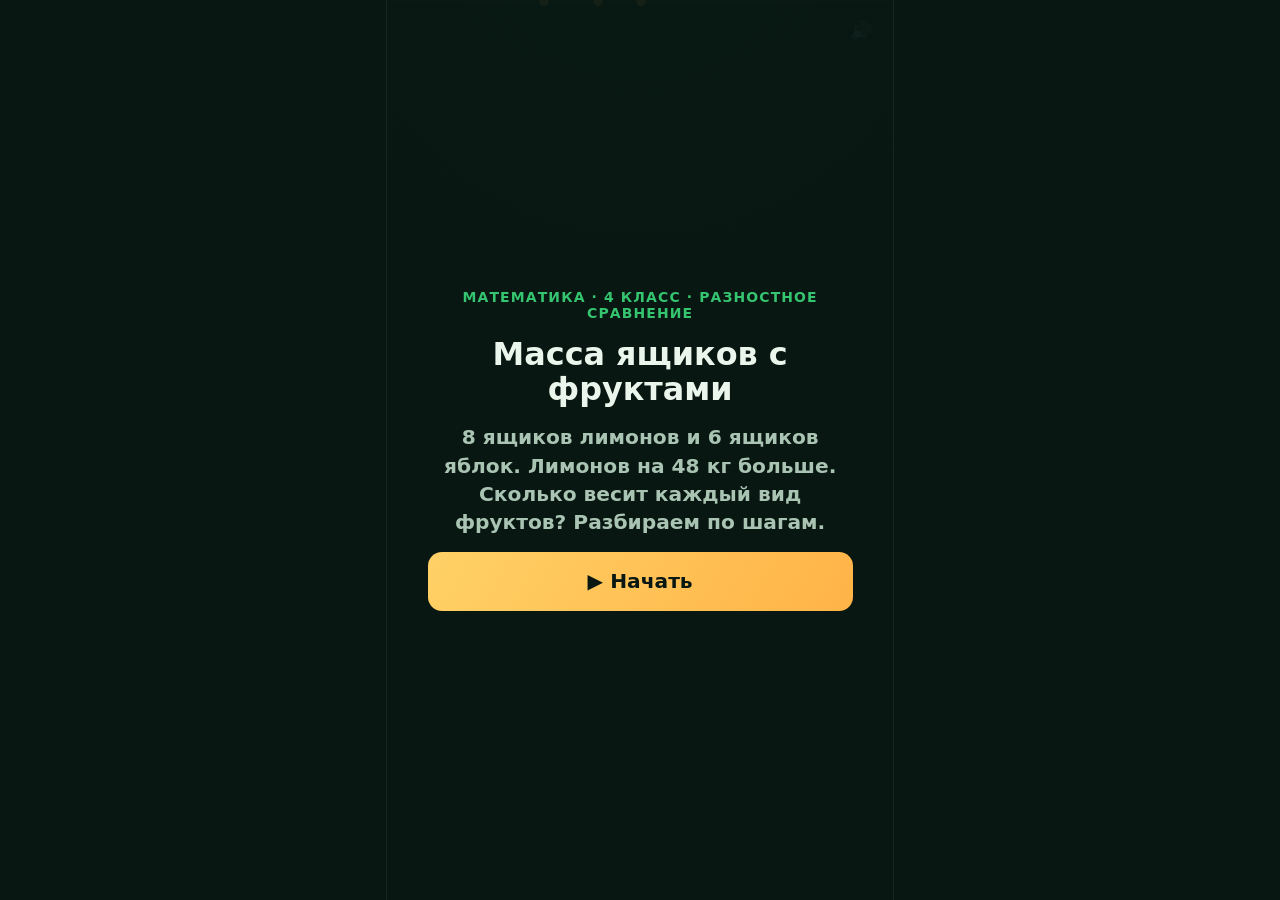
==== lessons/frukty-48.html @ de82e588 "Урок 9: «Ящики с фруктами» — разностное сравнение (4 класс): 8−6=2 ящика, 48:2=24 кг, лимоны 192 кг " ====
<!DOCTYPE html>
<html lang="ru">
<head>
<meta charset="utf-8">
<meta name="viewport" content="width=device-width,initial-scale=1,viewport-fit=cover">
<meta name="theme-color" content="#081712">
<title>Масса ящиков с фруктами</title>
<style>
:root{
  --bg:#081712; --bg2:#0C211A; --line:#ffffff1f; --ink:#EAF5EC; --dim:#A9C4B2;
  --moss:#35C46F; --mint:#06D6A0; --amber:#FFB347; --amber-hi:#FFD166;
  --sky:#38BDF8; --coral:#EF476F;
  --sat:env(safe-area-inset-top,0px); --sab:env(safe-area-inset-bottom,0px);
  --u:5.2cqw;            /* базовая единица типографики: % ширины сцены,
                            поэтому композиция одинакова при 360 и 1080 px */
  --font:system-ui,"Segoe UI",Roboto,Arial,sans-serif;
}
*{margin:0;padding:0;box-sizing:border-box;-webkit-tap-highlight-color:transparent}
html,body{height:100%;overflow:hidden;background:var(--bg)}
body{display:grid;place-items:center;font-family:var(--font);color:var(--ink)}

/* ---------- сцена 9:16 ---------- */
#stage{
  position:relative;width:min(100vw,calc(100dvh * 9 / 16));height:min(100dvh,calc(100vw * 16 / 9));
  background:radial-gradient(120% 70% at 50% -10%,#123128 0%,transparent 62%),var(--bg);
  overflow:hidden;user-select:none;display:flex;flex-direction:column;
  container-type:size;container-name:stage;
  padding:calc(var(--sat) + 3%) 4.6% calc(var(--sab) + 2.4%);gap:2%;
  box-shadow:0 0 0 1px #ffffff10;
}
#progress{position:absolute;top:0;left:0;right:0;height:4px;background:#ffffff14}
#bar{display:block;height:100%;width:0;background:linear-gradient(90deg,var(--amber),var(--moss),var(--sky))}
#bar .cue{position:absolute;top:-3px;width:9px;height:9px;border-radius:50%;background:var(--amber-hi);transform:translateX(-50%)}

.slot{position:relative;width:100%}
#slotTop{height:11%}
#slotCond{height:15%;margin-top:.5%}   /* чуть ниже заглавия — воздух между строками тайтла и плашкой */
#slotMid{flex:1 1 auto;min-height:0}
#slotBottom{height:6%}
/* шапка/условие/подвал — фиксированные: длинная плашка не должна сжимать соседние слоты */
#slotTop,#slotCond,#slotBottom{flex:none}
.layer{position:absolute;inset:0;display:flex;flex-direction:column;align-items:center;
  justify-content:center;opacity:0;visibility:hidden;will-change:opacity}
.layer.fill{align-items:stretch}
/* содержимое слоя всегда занимает кадр целиком: иначе flex-дети сжимаются в узкую колонку
   и подписи/числа ломаются на строки */
.layer > .body{width:100%;display:flex;flex-direction:column;justify-content:center;
  align-items:center;gap:.4em}
/* height:100% только у «растянутых» примитивов: у текста/числа бокс должен быть по контенту,
   иначе он перекрывает соседние слои и проверки на наезд врут */
.layer.fill > .body{height:100%;align-items:stretch}
/* zone: кадр делится на две половины — сверху формула, снизу схема (растут синхронно) */
.layer[data-zone="upper"]{bottom:43%}
.layer[data-zone="lower"]{top:57%}

/* ---------- примитивы ---------- */
.t-title{font-weight:900;font-size:6.8cqw;line-height:1.16;text-align:center;
  background:linear-gradient(100deg,var(--amber-hi) 10%,var(--amber) 45%,var(--mint) 90%);
  -webkit-background-clip:text;background-clip:text;color:transparent}
.t-text{font-weight:600;font-size:var(--u);line-height:1.35;text-align:center;color:var(--dim)}
.t-text b{color:var(--amber-hi)} .t-text i{color:var(--mint);font-style:normal;font-weight:800}
.card{background:#0c211acc;border:1px solid var(--line);border-radius:14px;padding:.6em .8em;width:100%}
/* плашка условия — блок, не флекс: иначе каждая помеченная фраза (<b>/<i>)
   становится отдельной строкой-флекс-итемом, плашка раздувается и наезжает на заглавие */
.body.card{display:block;text-align:center}

.f-formula{display:flex;flex-direction:column;justify-content:center;align-items:center;gap:.22em;width:100%}
.f-formula .fs{font-weight:800;font-size:7.4cqw;line-height:1.12;max-width:100%;
  text-align:center;text-wrap:balance;opacity:0}
.f-formula .fs b{color:var(--mint)} .f-formula .fs em{color:var(--amber-hi);font-style:normal}
.f-formula .fs s{color:var(--coral);opacity:.75}
.f-formula .fs.hl{background:#FFB34722;border-radius:8px;padding:.1em .3em}
.f-sub{margin-top:.5em;font-size:5.4cqw;font-weight:700;line-height:1.25;color:var(--dim);
  text-align:center;max-width:100%;opacity:0}
.f-sub b{color:var(--amber-hi)}

/* шаг-вспышка: акцентная плашка под заглавием. In/hold/out считаются из render(t)
   (появление с лёгким ростом, чтение, исчезновение с лёгким уменьшением) */
.f-flash{max-width:100%;padding:.5em 1.1em;border-radius:999px;
  background:linear-gradient(120deg,#ffb3472e,#06d6a020);border:1px solid #ffd1664d;
  font-weight:800;font-size:4.7cqw;line-height:1.25;color:var(--amber-hi);
  text-align:center;will-change:transform,opacity}
.f-flash i{color:var(--mint);font-style:normal}

.n-axis{width:100%;height:100%;display:block}
.n-leg{font-size:clamp(11px,1.7vh,14px);fill:#BFD8C6;font-weight:700;font-family:var(--font)}

.g-table{display:grid;width:100%;gap:2px;border-radius:12px;overflow:hidden;background:#0c211acc}
.g-table .cell{padding:.6em .4em;font-size:4.3cqw;font-weight:700;text-align:center;
  background:#0c211a;opacity:0;transition:none}
.g-table .head .cell{color:var(--dim);font-size:3.7cqw;font-weight:800;letter-spacing:.02em}
.g-table .cell.q{color:var(--amber-hi)}
.g-table .cell.on{background:#06d6a01f;color:var(--mint)}
.g-table .cell.same{color:var(--sky)}

.b-bars{width:100%;display:flex;flex-direction:column;gap:.5em}
.b-row{display:flex;align-items:center;gap:.5em}
.b-row .lab{flex:0 0 30%;font-size:4.4cqw;font-weight:800;color:var(--dim);text-align:right}
.b-track{flex:1;height:11cqw;background:#ffffff0d;border-radius:8px;overflow:hidden}
.b-fill{height:100%;width:0;border-radius:8px;background:linear-gradient(90deg,var(--moss),var(--mint))}
.b-row .val{flex:0 0 26%;font-size:4.9cqw;font-weight:800;color:var(--ink)}

.c-count{font-weight:900;font-size:18cqw;color:var(--mint);text-align:center}

.tanks{display:flex;gap:5cqw;width:100%;align-items:flex-end;justify-content:center}
.tank{flex:1 1 0;display:flex;flex-direction:column;align-items:center;gap:.5em;max-width:72%;min-width:0}
.tank .cap{font-size:4cqw;font-weight:800;color:var(--dim);text-align:center;line-height:1.15;white-space:nowrap}
.tank .jar{position:relative;width:100%;height:var(--jar,52cqw);border:1.1cqw solid #ffffff2b;border-radius:2.6cqw;
  background:#ffffff08;overflow:hidden;display:flex;align-items:flex-end}
.tank .water{width:100%;height:0;background:linear-gradient(180deg,#38BDF8,#118AB2);opacity:.9}
.tank .lvl{position:absolute;inset:0;display:grid;place-items:center;font-size:5.4cqw;white-space:nowrap;
  font-weight:900;color:var(--ink);text-shadow:0 .2cqw .7cqw #000a}
.tank .sub{font-size:3.7cqw;font-weight:700;color:var(--mint);text-align:center;white-space:nowrap}
.tank.hot .jar{border-color:#06d6a066} .tank.hot .sub{color:var(--amber-hi)}

/* ---------- титры / квиз / оверлеи ---------- */
/* Титры — отдельная строка флекс-колонки, а не absolute: иначе при крупных кеглях
   они наезжают на сцену. Высота зарезервирована всегда (opacity, не display),
   поэтому кадр не «прыгает», когда титр пропадает. */
#caption{flex:0 0 auto;min-height:9cqw;display:flex;align-items:center;justify-content:center;
  z-index:7;background:rgba(6,17,13,.86);border:1px solid var(--line);border-radius:12px;
  padding:.6em .9em;font-size:4.6cqw;font-weight:600;line-height:1.3;
  text-align:center;opacity:0;transition:opacity .25s}
#caption.show{opacity:1}
#caption .k{color:var(--amber-hi);font-weight:800}

#quiz{position:absolute;left:4.2%;right:4.2%;bottom:calc(var(--sab) + 2.4%);z-index:9;display:none;
  flex-direction:column;gap:.5em;background:rgba(8,23,18,.97);border:1px solid var(--line);
  border-radius:16px;padding:.8em;box-shadow:0 20px 60px #000a}
#quiz.show{display:flex}
#qtext{font-size:6cqw;font-weight:800;line-height:1.28}
#answers{display:flex;flex-direction:column;gap:.45em}
#answers button{min-height:max(56px,15cqw);border-radius:12px;border:1px solid #ffffff2b;background:#123128;
  color:var(--ink);font:800 var(--u)/1.2 var(--font);padding:.5em .7em;text-align:left;cursor:pointer}
#answers button.ok{background:#06d6a033;border-color:var(--mint);color:var(--mint)}
#answers button.bad{background:#ef476f2b;border-color:var(--coral);color:var(--coral)}
#feedback{font-size:3.9cqw;font-weight:700;color:var(--dim);min-height:1.2em}

/* ---------- озвучка ---------- */
/* одна дорожка, разложенная по шкале урока: seek по clock, пауза на вопросе/паузе,
   откат после ошибки переигрывает объяснение с места rewind */
#voice{display:none}
#soundBtn{position:absolute;top:calc(var(--sat) + 1.1%);right:2%;z-index:12;display:none;
  width:max(44px,10.5cqw);height:max(44px,10.5cqw);border-radius:50%;
  border:1px solid var(--line);background:#0c211acc;color:var(--ink);
  font-size:4.6cqw;line-height:1;align-items:center;justify-content:center;cursor:pointer}
#soundBtn.show{display:flex}

.overlay{position:absolute;inset:0;z-index:20;display:flex;flex-direction:column;justify-content:center;
  gap:1em;padding:8%;background:linear-gradient(180deg,#081712f2,#081712f8);text-align:center}
.overlay.hidden{display:none}
.overlay h1{font-size:8.2cqw;font-weight:900;line-height:1.1}
.overlay p{font-size:var(--u);color:var(--dim);font-weight:600;line-height:1.4}
.overlay .bigbtn{min-height:max(56px,15cqw);border:0;border-radius:14px;background:linear-gradient(120deg,var(--amber-hi),var(--amber));
  color:#081712;font:900 var(--u)/1 var(--font);padding:.8em 1em;cursor:pointer}
.badge{font-size:3.6cqw;font-weight:800;letter-spacing:.08em;text-transform:uppercase;color:var(--moss)}
</style>
</head>
<body>
<div id="stage">
  <div id="progress"><i id="bar"></i></div>
  <audio id="voice" preload="auto" playsinline></audio>
  <button id="soundBtn" type="button" aria-label="Звук вкл/выкл">🔊</button>
  <div class="slot" id="slotTop"></div>
  <div class="slot" id="slotCond"></div>
  <div class="slot" id="slotMid"></div>
  <div class="slot" id="slotBottom"></div>

  <div id="caption" aria-live="polite"></div>

  <div id="quiz">
    <div id="qtext"></div>
    <div id="answers"></div>
    <div id="feedback"></div>
  </div>

  <div class="overlay" id="start">
    <div class="badge" id="startBadge"></div>
    <h1 id="startTitle"></h1>
    <p id="startText"></p>
    <button class="bigbtn" id="startBtn">▶ Начать</button>
  </div>

  <div class="overlay hidden" id="end">
    <div class="badge">разбор пройден</div>
    <h1 id="endTitle">Готово</h1>
    <div id="stars" style="font-size:8.5cqw;color:var(--amber-hi)"></div>
    <p id="stats"></p>
    <button class="bigbtn" id="againBtn">↺ Ещё раз</button>
    <button class="bigbtn" id="reviewBtn" style="background:#123128;color:var(--ink);border:1px solid #ffffff2b">Смотреть без вопросов</button>
  </div>
</div>

<script>
"use strict";
const SPEC = {
  "id": "09-frukty",
  "title": "Масса ящиков с фруктами",
  "badge": "математика · 4 класс · разностное сравнение",
  "intro": "<b>8 ящиков</b> лимонов и <b>6 ящиков</b> яблок. Лимонов на <b>48 кг больше</b>. Сколько весит каждый вид фруктов? Разбираем по шагам.",
  "outroTitle": "Ответ: 192 и 144 кг",
  "duration": 59.5,
  "narration": [
    {
      "id": "01-uslovie",
      "at": 0.4
    },
    {
      "id": "02-shag1",
      "at": 13.9
    },
    {
      "id": "03-shag2",
      "at": 25.8
    },
    {
      "id": "04-shag3",
      "at": 33.4
    },
    {
      "id": "05-proverka",
      "at": 45.5
    }
  ],
  "layers": [
    {
      "id": "head",
      "type": "title",
      "slot": "top",
      "t": [
        0,
        50.2
      ],
      "text": "Масса ящиков с фруктами"
    },
    {
      "id": "head2",
      "type": "title",
      "slot": "top",
      "t": [
        50.3,
        59.5
      ],
      "text": "Ответ: 192 и 144 кг"
    },
    {
      "id": "cond",
      "type": "card",
      "slot": "cond",
      "t": [
        0.4,
        13.2
      ],
      "html": "<b>8 ящиков</b> лимонов и <b>6 ящиков</b> яблок. Лимонов на <b>48 кг больше</b>. Какая масса у лимонов и у яблок?"
    },
    {
      "id": "ans-card",
      "type": "card",
      "slot": "cond",
      "t": [
        50.3,
        59.5
      ],
      "html": "<b>Ответ:</b> 192 кг лимонов и 144 кг яблок"
    },
    {
      "id": "bars-schema",
      "type": "bars",
      "slot": "mid",
      "zone": "upper",
      "t": [
        1.2,
        34.6
      ],
      "max": 8,
      "items": [
        {
          "label": "лимоны",
          "value": 8,
          "at": 1.6,
          "note": "8 ящ.",
          "color": "linear-gradient(90deg,#FACC15,#EAB308)"
        },
        {
          "label": "яблоки",
          "value": 6,
          "at": 2.4,
          "note": "6 ящ.",
          "color": "linear-gradient(90deg,#22C55E,#16A34A)"
        }
      ]
    },
    {
      "id": "q-goal",
      "type": "text",
      "slot": "mid",
      "zone": "lower",
      "t": [
        1.2,
        14.3
      ],
      "html": "масса лимонов — <b>?</b> · масса яблок — <b>?</b>"
    },
    {
      "id": "flash-shag1",
      "type": "flash",
      "slot": "cond",
      "t": [
        14.7,
        18.2
      ],
      "text": "Шаг 1. Разница в ящиках"
    },
    {
      "id": "flash-shag2",
      "type": "flash",
      "slot": "cond",
      "t": [
        25.5,
        29.0
      ],
      "text": "Шаг 2. Масса одного ящика"
    },
    {
      "id": "flash-shag3",
      "type": "flash",
      "slot": "cond",
      "t": [
        30.9,
        34.4
      ],
      "text": "Шаг 3. Масса всех фруктов"
    },
    {
      "id": "f-chain",
      "type": "formula",
      "slot": "mid",
      "zone": "lower",
      "t": [
        14.7,
        50.5
      ],
      "size": 5.4,
      "steps": [
        {
          "at": 14.7,
          "html": "1) 8 − 6 = <b>2 ящика</b> (разница)"
        },
        {
          "at": 25.5,
          "html": "2) 48 : 2 = <b>24 кг</b> (в 1 ящике)"
        },
        {
          "at": 30.9,
          "html": "3) 24 · 8 = <b>192 кг</b> (лимоны)"
        },
        {
          "at": 40.3,
          "html": "4) 24 · 6 = <b>144 кг</b> (яблоки)"
        },
        {
          "at": 44.3,
          "html": "Проверка: 192 − 144 = <b>48 кг</b> ✓",
          "hl": true
        }
      ]
    },
    {
      "id": "bars-mass",
      "type": "bars",
      "slot": "mid",
      "zone": "upper",
      "t": [
        35.0,
        47.8
      ],
      "max": 192,
      "items": [
        {
          "label": "лимоны",
          "value": 192,
          "at": 35.0,
          "note": "192 кг",
          "color": "linear-gradient(90deg,#FACC15,#EAB308)"
        },
        {
          "label": "яблоки",
          "value": 144,
          "at": 40.4,
          "note": "144 кг",
          "color": "linear-gradient(90deg,#22C55E,#16A34A)"
        }
      ]
    },
    {
      "id": "ans-sub",
      "type": "text",
      "slot": "mid",
      "zone": "lower",
      "t": [
        51.0,
        59.5
      ],
      "html": "проверка: 192 − 144 = <b>48 кг</b> ✓"
    }
  ],
  "cues": [
    {
      "t": 18.5,
      "rewind": 14.9,
      "step": "шаг 1",
      "q": "Сколько килограммов фруктов приходится на 2 лишних ящика?",
      "a": [
        "48 кг",
        "24 кг",
        "12 кг"
      ],
      "ok": 0
    },
    {
      "t": 24.8,
      "rewind": 23.5,
      "step": "шаг 2",
      "q": "Сколько весит один ящик?",
      "a": [
        "24 кг",
        "48 кг",
        "12 кг"
      ],
      "ok": 0
    },
    {
      "t": 29.8,
      "rewind": 28.3,
      "step": "шаг 3",
      "q": "Сколько килограммов лимонов привезли?",
      "a": [
        "192 кг",
        "144 кг",
        "336 кг"
      ],
      "ok": 0
    }
  ],
  "voice": {
    "src": "[data-uri]"
  }
};
const SLOTS = {top:"slotTop", cond:"slotCond", mid:"slotMid", bottom:"slotBottom"};
const $ = id => document.getElementById(id);
const clamp = (v,a,b)=>Math.max(a,Math.min(b,v));
const P = (t,a,d)=> d > 0 ? clamp((t-a)/d,0,1) : (t >= a ? 1 : 0);
const S = x => x*x*(3-2*x);
const NUMS = n => String(n).replace(".", ",");

/* ============ анимации-примитивы: чистая функция времени ============ */
const PRIM = {
  title:{
    build(L){ L.body.className = "body t-title"; L.body.innerHTML = L.def.text || ""; },
    update(){}
  },
  text:{
    build(L){ L.body.className = "body t-text " + (L.def.cls || ""); L.body.innerHTML = L.def.html || ""; },
    update(){}
  },
  card:{
    build(L){
      L.body.className = "body card t-text";
      L.body.innerHTML = L.def.html || "";
    },
    update(){}
  },
  formula:{
    build(L){
      L.body.className = "body fill";
      const w = document.createElement("div"); w.className = "f-formula";
      L.steps = (L.def.steps || []).map(st=>{
        const s = document.createElement("span");
        s.className = "fs" + (st.hl ? " hl" : "");
        s.innerHTML = st.html;
        /* size: кегль в % ширины сцены — короткие строки можно показывать крупнее */
        if(L.def.size) s.style.fontSize = L.def.size + "cqw";
        w.appendChild(s);
        return {el:s, st};
      });
      if(L.def.sub){
        L.sub = document.createElement("div");
        L.sub.className = "f-sub";
        L.sub.innerHTML = L.def.sub;
        w.appendChild(L.sub);
      }
      L.body.appendChild(w);
    },
    update(L,t){
      L.steps.forEach(({el,st})=>{
        let o = S(P(t, st.at, st.d == null ? .35 : st.d));
        if(st.until != null) o *= 1 - S(P(t, st.until, .3));
        el.style.opacity = o;
      });
      if(L.sub) L.sub.style.opacity = S(P(t, (L.steps[0]?.st.at ?? 0) + .5, .45));
    }
  },
  numberline:{
    build(L){
      const d = L.def, min = d.min??0, max = d.max??10;
      const NS = "http://www.w3.org/2000/svg";
      const el = (tag,attrs,parent)=>{
        const e = document.createElementNS(NS,tag);
        for(const k in attrs) e.setAttribute(k, attrs[k]);
        if(parent) parent.appendChild(e);
        return e;
      };
      L.body.className = "body fill";
      const svg = el("svg",{class:"n-axis",viewBox:"0 0 900 260",preserveAspectRatio:"xMidYMid meet"});
      L.body.appendChild(svg);
      const X0 = 60, X1 = 840, Y = 150;
      const x = v => X0 + (v - min) / (max - min) * (X1 - X0);
      el("line",{x1:X0,y1:Y,x2:X1,y2:Y,stroke:"#3E5C4A","stroke-width":5},svg);
      const step = d.step ?? 1;
      for(let v = min; v <= max + 1e-9; v += step){
        const big = Math.abs(v % (d.labelStep ?? step)) < 1e-9;
        el("line",{x1:x(v),y1:Y,x2:x(v),y2:Y + (big?20:11),stroke:"#7FA08C","stroke-width":big?5:3},svg);
        if(big){
          const tx = el("text",{x:x(v),y:Y+56,"text-anchor":"middle",fill:"#BFD8C6","font-size":44,
            "font-family":"system-ui,sans-serif","font-weight":700},svg);
          tx.textContent = NUMS(v) + (d.unit ? " " + d.unit : "");
        }
      }
      L.segs = (d.segments || []).map(sg=>{
        const g = el("g",{opacity:0},svg);
        const y2 = sg.side === "down" ? Y + 64 : Y - 56;
        el("line",{x1:x(sg.from),y1:Y,x2:x(sg.to),y2:Y,stroke:sg.color || "#FFB347","stroke-width":20,
          "stroke-linecap":"round",opacity:.85},g);
        el("line",{x1:x(sg.from),y1:Y,x2:x(sg.from),y2:y2,stroke:sg.color || "#FFB347","stroke-width":4,opacity:.5},g);
        el("line",{x1:x(sg.to),y1:Y,x2:x(sg.to),y2:y2,stroke:sg.color || "#FFB347","stroke-width":4,opacity:.5},g);
        if(sg.label){
          const lx = (x(sg.from) + x(sg.to)) / 2;
          const tx = el("text",{x:lx,y: sg.side === "down" ? Y + 104 : Y - 64,"text-anchor":"middle",
            fill:sg.color || "#FFD166","font-size":50,"font-family":"system-ui,sans-serif","font-weight":800},g);
          tx.textContent = sg.label;
        }
        return {g, sg};
      });
      const mg = el("g",{opacity:0},svg);
      L.marker = {g:mg,
        dot: el("circle",{cx:X0,cy:Y-46,r:34,fill:"#0891a2",stroke:"#0b2a22","stroke-width":5},mg),
        txt: el("text",{x:X0,y:Y-34,"text-anchor":"middle",fill:"#081712","font-size":36,
          "font-family":"system-ui,sans-serif","font-weight":900},mg)};
      L.x = x; L.base = {X0, X1, Y};
    },
    update(L,t){
      L.segs.forEach(({g,sg})=>{
        g.setAttribute("opacity", S(P(t, sg.at ?? 0, sg.d ?? .4)) * (sg.until != null ? 1 - S(P(t, sg.until, .3)) : 1));
      });
      const m = L.def.marker;
      if(!m) return;
      const a = m.at ?? 0, b = m.until ?? a + 1.2;
      const p = S(P(t, a, b - a));
      const v = (m.from ?? L.def.min) + ((m.to ?? m.from ?? L.def.min) - (m.from ?? L.def.min)) * p;
      const vis = S(P(t, a, .3)) * (m.hideAt != null ? 1 - S(P(t, m.hideAt, .3)) : 1);
      L.marker.g.setAttribute("opacity", vis);
      const cx = L.x(v);
      L.marker.dot.setAttribute("cx", cx);
      L.marker.txt.setAttribute("x", cx);
      L.marker.txt.textContent = m.label != null ? (typeof m.label === "string" ? m.label : NUMS(v)) : NUMS(v);
    }
  },
  table:{
    build(L){
      const d = L.def;
      L.body.className = "body fill";
      const g = document.createElement("div");
      g.className = "g-table";
      g.style.gridTemplateColumns = `repeat(${d.cols.length},1fr)`;
      const mkRow = (cells, cls) => cells.map(c=>{
        const cell = document.createElement("div");
        cell.className = "cell " + (cls || "") + (c.q ? " q" : "") + (c.cls ? " " + c.cls : "");
        cell.innerHTML = c.v ?? "";
        g.appendChild(cell);
        return {el:cell, c};
      });
      L.rows = (d.rows || []).map((r,i)=> mkRow(r.cells, i === 0 && d.head !== false ? "head" : ""));
      L.head = L.rows[0] || [];
      L.body.appendChild(g);
    },
    update(L,t){
      L.rows.forEach(row=>{
        row.forEach(({el,c})=>{
          el.style.opacity = S(P(t, c.at ?? 0, .3));
          /* ячейка «?» с подстановкой ответа: v -> then в момент thenAt */
          if(c.thenAt != null){
            const revealed = t >= c.thenAt;
            el.innerHTML = revealed ? c.then : c.v;
            el.classList.toggle("on", revealed);
            el.classList.toggle("q", !revealed && !!c.q);
          }
        });
      });
    }
  },
  bars:{
    build(L){
      const d = L.def, max = d.max ?? Math.max(...d.items.map(i=>i.value));
      L.body.className = "body fill";
      const w = document.createElement("div"); w.className = "b-bars";
      L.items = d.items.map(it=>{
        const row = document.createElement("div"); row.className = "b-row";
        row.innerHTML = `<div class="lab">${it.label}</div>
          <div class="b-track"><div class="b-fill" style="background:${it.color || "linear-gradient(90deg,#35C46F,#06D6A0)"}"></div></div>
          <div class="val"></div>`;
        w.appendChild(row);
        return {row, it, fill: row.querySelector(".b-fill"), val: row.querySelector(".val")};
      });
      L.body.appendChild(w); L.max = max;
    },
    update(L,t){
      L.items.forEach(({row,it,fill,val})=>{
        const p = S(P(t, it.at ?? 0, it.d ?? .6));
        fill.style.width = (it.value / L.max * 100 * p).toFixed(2) + "%";
        val.textContent = p > .05 ? (it.note != null ? it.note : NUMS(+(it.value * p).toFixed(2))) : "";
        row.style.opacity = S(P(t, (it.at ?? 0) - .1, .25));
      });
    }
  },
  counter:{
    build(L){ L.body.className = "body c-count"; L.body.textContent = ""; },
    update(L,t){
      const d = L.def, a = d.at ?? 0, b = d.until ?? a + 1;
      const p = S(P(t, a, b - a));
      const v = (d.from ?? 0) + ((d.to ?? 10) - (d.from ?? 0)) * p;
      L.body.textContent = NUMS(+(v.toFixed(d.dec ?? 0))) + (d.suffix || "");
    }
  },
  /* flash: медленная вспышка-акцент (отсчёт шагов алгоритма). Появляется с ростом
     до пика, читается на спаде и растворяется в ноль — не висит до смены кадра.
     peak/life настраиваются в спеке. Чистая функция времени — пауза квиза,
     откат и покадровая съёмка корректны. */
  flash:{
    build(L){
      L.body.className = "body";
      const p = document.createElement("div");
      p.className = "f-flash";
      p.innerHTML = L.def.html || L.def.text || "";
      L.pill = p;
      L.body.appendChild(p);
      /* собственные конверты плашки делают слойную прозрачность почти мгновенной */
      if(L.def.fade == null) L.def.fade = 0.06;
    },
    update(L,t){
      const a = (L.def.t || [0, 0])[0];
      const IN = .9;                       // взлёт: рост + появление
      const peak = L.def.peak ?? 1.3;      // насколько раздувается
      const life = L.def.life ?? 3.4;      // полная жизнь от появления
      const pin = S(P(t, a, IN));
      const out = S(P(t, a + IN, life - IN));
      /* 0.92 → peak (взлёт) → распад до 0.9 и нуля — пропадает совсем */
      const scale = 0.92 + (peak - 0.92) * pin - (peak - 0.9) * out;
      L.pill.style.opacity = (pin * (1 - out)).toFixed(3);
      L.pill.style.transform = `scale(${scale.toFixed(3)})`;
    }
  },
  /* tank: ёмкости, наполняющиеся с разной скоростью — «за минуту столько-то литров».
     Уровень и подпись считаются от t, поэтому откат и покадровая съёмка корректны. */
  tank:{
    build(L){
      L.body.className = "body fill";
      const w = document.createElement("div"); w.className = "tanks";
      L.tanks = (L.def.items || []).map(it=>{
        const d = document.createElement("div");
        d.className = "tank" + (it.hot ? " hot" : "");
        if(L.def.jarH) d.style.setProperty("--jar", L.def.jarH + "cqw");
        d.dataset.cap = it.cap ?? (it.to || 1);
        d.innerHTML = '<div class="cap">' + (it.label || "") + '</div>' +
                      '<div class="jar"><div class="water"></div><div class="lvl"></div></div>' +
                      '<div class="sub">' + (it.sub || "") + '</div>';
        w.appendChild(d);
        return {it, water:d.querySelector(".water"), lvl:d.querySelector(".lvl")};
      });
      L.body.appendChild(w);
    },
    update(L,t){
      L.tanks.forEach(({it,water,lvl})=>{
        const a = it.at ?? 0, b = it.until ?? a + 1;
        const p = S(P(t, a, b - a));
        const v = (it.from ?? 0) + ((it.to ?? 100) - (it.from ?? 0)) * p;
        /* уровень воды — ЗНАЧЕНИЕ, а не время: иначе бак с «?» (from=to=0) наливался полностью */
        const cap = it.cap ?? (it.to || 1);
        const frac = cap > 0 ? clamp(v / cap, 0, 1) : 0;
        water.style.height = (frac * 100).toFixed(2) + "%";
        water.dataset.v = +v.toFixed(2);
        const rv = +(v.toFixed(it.dec ?? 0));
        /* sep: разряды тонким пробелом (60 000 л читается, 60000 — нет) */
        const txt = it.sep ? String(rv).replace(/\B(?=(\d{3})+(?!\d))/g, "\u2009") : NUMS(rv);
        lvl.textContent = (it.readout || "{v}").replace("{v}", txt);
      });
    }
  }
};

/* ============ слои, титры, прогресс ============ */
const layers = [];
function boot(){
  $("startTitle").textContent = SPEC.title || "Урок";
  $("startBadge").textContent = SPEC.badge || "";
  $("startText").innerHTML = SPEC.intro || "";
  $("endTitle").textContent = SPEC.outroTitle || "Готово";
  document.title = SPEC.title || "Урок";

  (SPEC.layers || []).forEach(def=>{
    const slot = $(SLOTS[def.slot] || "slotMid");
    const el = document.createElement("div");
    /* префикс layer- : имена примитивов (tank, card, bars) не должны цеплять CSS слоя */
    el.className = "layer layer-" + def.type;
    if(def.zone) el.dataset.zone = def.zone;
    if(["formula","numberline","table","bars","tank"].includes(def.type)) el.classList.add("fill");
    const body = document.createElement("div");
    el.appendChild(body);
    slot.appendChild(el);
    const L = {el, body, def};
    (PRIM[def.type] || PRIM.text).build(L);
    layers.push(L);
  });

  (SPEC.cues || []).forEach(c=>{ c.done = false; c.tries = 0;
    const m = document.createElement("i"); m.className = "cue";
    m.style.left = (c.t / SPEC.duration * 100) + "%";
    $("bar").appendChild(m); c.mark = m; });
}

function render(t){
  layers.forEach(L=>{
    const a = (L.def.t || [0, SPEC.duration])[0], b = (L.def.t || [0, SPEC.duration])[1];
    const d = L.def.fade ?? .45;
    const vis = S(P(t,a,d)) * (1 - S(P(t,b,d)));
    L.el.style.opacity = vis;
    L.el.style.visibility = vis <= .01 ? "hidden" : "visible";
    if(vis > .01) (PRIM[L.def.type] || PRIM.text).update(L, t);
  });

  if(ccOn && mode !== "quiz"){
    const line = (SPEC.captions || []).find(c=>t >= c.a && t < c.b);
    const cap = $("caption");
    if(line){ if(cap.dataset.k !== line.t){ cap.innerHTML = line.t; cap.dataset.k = line.t; } cap.classList.add("show"); }
    else { cap.classList.remove("show"); cap.dataset.k = ""; }
  } else $("caption").classList.remove("show");

  $("bar").style.width = (t / SPEC.duration * 100) + "%";
}

/* ============ состояние, вопросы, управление ============ */
let mode = "idle", clock = 0, speed = 1, ccOn = true, review = false, firstTry = 0, prevMode = "play";
const CUES = SPEC.cues || [];

/* ============ озвучка: одна дорожка на шкале урока ============ */
/* Дорожка собрана narrate.py по абсолютным временам урока, поэтому звук seeking'ся
   напрямую по clock: пауза на вопросе/паузе, откат после ошибки переигрывает
   объяснение с места rewind. В ?review=1 (съёмка кадров) звук отключён целиком. */
const VOICE = (SPEC.voice && !new URLSearchParams(location.search).has("review")) ? $("voice") : null;
if(VOICE) VOICE.src = SPEC.voice.src;   /* data:audio/mp4;base64,… — вшит сборкой */
let voiceOn = true;
try{ voiceOn = (localStorage.getItem("lesson:" + (SPEC.id || "x") + ":sound") ?? "1") === "1"; }catch(e){}

function syncVoice(){
  if(!VOICE) return;
  const active = voiceOn && (mode === "play" || mode === "replay");
  if(active){
    const want = Math.min(clock, VOICE.duration || clock);
    if(VOICE.paused){
      if(Math.abs(VOICE.currentTime - clock) > 0.3) VOICE.currentTime = want;
      VOICE.play().catch(()=>{});
    }else if(Math.abs(VOICE.currentTime - clock) > 0.35){
      VOICE.currentTime = want;
    }
  }else if(!VOICE.paused){
    VOICE.pause();
  }
}
function applySoundBtn(){
  if(!VOICE) return;
  $("soundBtn").classList.add("show");
  $("soundBtn").textContent = voiceOn ? "🔊" : "🔇";
}
$("soundBtn").onclick = ()=>{
  if(!VOICE) return;
  voiceOn = !voiceOn;
  try{ localStorage.setItem("lesson:" + (SPEC.id || "x") + ":sound", voiceOn ? "1" : "0"); }catch(e){}
  applySoundBtn();
  if(!voiceOn && !VOICE.paused) VOICE.pause();
  tgHaptic("select");
};

function openQuiz(cue){
  mode = "quiz"; clock = cue.t;
  $("qtext").textContent = cue.q;
  const box = $("answers"); box.innerHTML = "";
  cue.a.forEach((label,i)=>{
    const b = document.createElement("button");
    b.type = "button"; b.textContent = label;
    b.onclick = ()=>answer(cue,i,b);
    box.appendChild(b);
  });
  $("feedback").textContent = "Выбери ответ"; $("feedback").style.color = "var(--dim)";
  $("quiz").classList.add("show");
  tgHaptic("select");
}
function answer(cue,i,btn){
  [...$("answers").children].forEach(b=>b.disabled = true);
  cue.tries++;
  if(i === cue.ok){
    btn.classList.add("ok");
    if(cue.tries === 1) firstTry++;
    cue.done = true; cue.mark.classList.add("done");
    $("feedback").textContent = "Верно! Продолжаем ▶"; $("feedback").style.color = "var(--mint)";
    tgHaptic("ok");
    setTimeout(()=>{ $("quiz").classList.remove("show"); mode = "play"; }, 820);
  }else{
    btn.classList.add("bad");
    $("feedback").textContent = "Ошибка — вернёмся к объяснению ↺"; $("feedback").style.color = "var(--coral)";
    tgHaptic("bad");
    setTimeout(()=>{ $("quiz").classList.remove("show"); clock = cue.rewind ?? Math.max(0, cue.t - 4); mode = "replay"; }, 1150);
  }
}
function finish(){
  mode = "end";
  const n = CUES.length;
  $("stars").innerHTML = "★".repeat(firstTry) + "<span style='color:#ffffff2b'>" + "★".repeat(n - firstTry) + "</span>";
  $("stats").textContent = review ? "Режим просмотра: вопросы отключены." : "С первого раза верно: " + firstTry + " из " + n;
  $("end").classList.remove("hidden");
  saveBest(firstTry, n);
}
function resetRun(asReview){
  review = !!asReview;
  CUES.forEach(c=>{ c.done = false; c.tries = 0; c.mark.classList.remove("done"); });
  firstTry = 0; clock = 0; $("quiz").classList.remove("show");
  $("end").classList.add("hidden"); mode = "play";
  if(VOICE){ try{ VOICE.currentTime = 0; }catch(e){} if(voiceOn && !review) VOICE.play().catch(()=>{}); }
}

/* прогресс: localStorage всегда, CloudStorage когда есть */
function saveBest(stars, total){
  try{
    const key = "lesson:" + (SPEC.id || "x");
    const prev = +(localStorage.getItem(key) || 0);
    if(stars > prev) localStorage.setItem(key, String(stars));
    const tg = window.Telegram?.WebApp;
    if(tg?.CloudStorage?.setItem) tg.CloudStorage.setItem(key, String(Math.max(prev, stars)), ()=>{});
  }catch(e){}
}
function tgHaptic(kind){
  const h = window.Telegram?.WebApp?.HapticFeedback;
  if(!h) return;
  try{ kind === "select" ? h.selectionChanged() : h.notificationOccurred(kind === "ok" ? "success" : "error"); }catch(e){}
}

$("startBtn").onclick = ()=>{
  $("start").classList.add("hidden"); mode = "play";
  /* запуск звука именно здесь — жест пользователя снимает запрет автовоспроизведения */
  if(VOICE && voiceOn){ try{ VOICE.currentTime = 0; }catch(e){} VOICE.play().catch(()=>{}); }
  const tg = window.Telegram?.WebApp;
  try{ tg?.expand?.(); }catch(e){}
};
$("againBtn").onclick = ()=>resetRun(false);
$("reviewBtn").onclick = ()=>resetRun(true);
addEventListener("keydown", e=>{
  if(e.key === " "){ e.preventDefault(); togglePause(); }
  else if(e.key === "r" || e.key === "R" || e.key === "к"){ if(mode !== "idle") resetRun(false); }
  else if(e.key === "m" || e.key === "M" || e.key === "ь"){ $("soundBtn").click(); }
  else if(mode === "quiz" && ["1","2","3","4"].includes(e.key)){
    const b = $("answers").children[+e.key - 1]; if(b && !b.disabled) b.click();
  }
});
function togglePause(){
  if(mode === "play" || mode === "replay"){ prevMode = mode; mode = "paused"; }
  else if(mode === "paused"){ mode = prevMode; }
}

/* ============ Telegram Mini App ============ */
(function initTg(){
  const tg = window.Telegram?.WebApp;
  if(!tg) return;
  const applyViewport = ()=>{
    const h = tg.viewportStableHeight || innerHeight;
    document.documentElement.style.setProperty("--vh", h + "px");
    const st = document.getElementById("stage");
    st.style.height = Math.min(h, innerWidth * 16 / 9) + "px";
    const cs = tg.contentSafeAreaInset || {};
    document.documentElement.style.setProperty("--sat", ((cs.top || 0) + (tg.safeAreaInset?.top || 0)) + "px");
    document.documentElement.style.setProperty("--sab", ((cs.bottom || 0) + (tg.safeAreaInset?.bottom || 0)) + "px");
  };
  try{ tg.ready(); tg.expand(); applyViewport(); }catch(e){}
  try{ tg.onEvent?.("viewportChanged", applyViewport); }catch(e){}
  try{ typeof tg.disableVerticalSwipes === "function" && tg.disableVerticalSwipes(); }catch(e){}
})();

/* ============ цикл ============ */
let last = performance.now();
function loop(now){
  const dt = Math.min(.05, (now - last) / 1000); last = now;
  if(mode === "play" || mode === "replay"){
    clock += dt * speed;
    if(clock >= SPEC.duration){ clock = SPEC.duration; render(clock); finish(); }
    else if(!review){
      const cue = CUES.find(c=>!c.done && clock >= c.t);
      if(cue) openQuiz(cue);
    }
  }
  render(clock);
  syncVoice();
  requestAnimationFrame(loop);
}

boot();
applySoundBtn();
/* ?t=NN — кадр на заданном времени (для рендера видео). ?review=1 — без вопросов и звука. */
(function(){
  const q = new URLSearchParams(location.search);
  if(q.has("review")) review = true;
  if(q.has("t")){
    $("start").classList.add("hidden");
    clock = parseFloat(q.get("t")); mode = "paused"; render(clock);
  }
})();
render(clock);
requestAnimationFrame(loop);
</script>
</body>
</html>
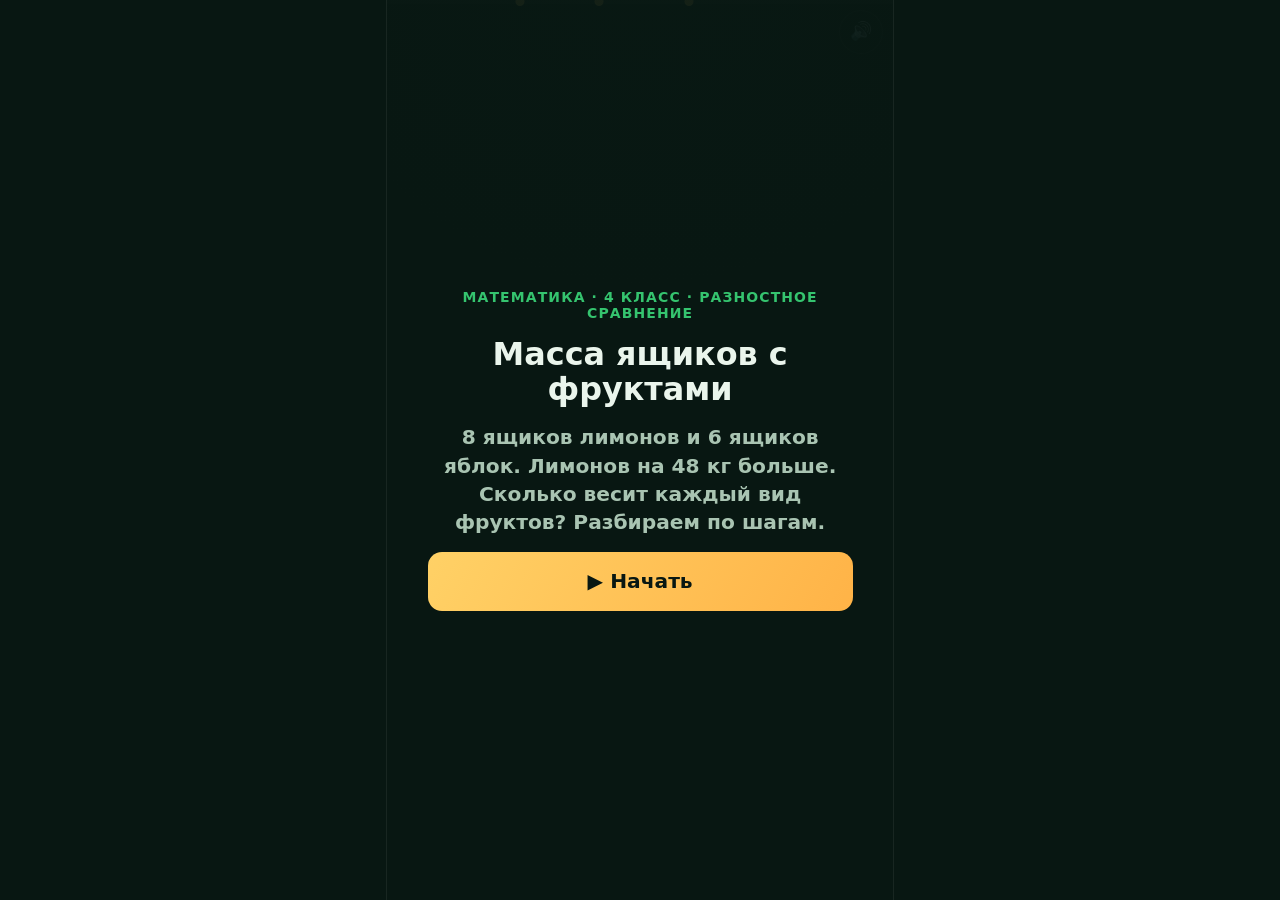
==== commit a6eb747e: "Уроки 8 и 9 вернулись на сайт после доработки: вопросы на паузах «объяснение → квиз → ответ» (ответ " ====
--- a/lessons/frukty-48.html
+++ b/lessons/frukty-48.html
@@ -199,7 +199,7 @@
   "badge": "математика · 4 класс · разностное сравнение",
   "intro": "<b>8 ящиков</b> лимонов и <b>6 ящиков</b> яблок. Лимонов на <b>48 кг больше</b>. Сколько весит каждый вид фруктов? Разбираем по шагам.",
   "outroTitle": "Ответ: 192 и 144 кг",
-  "duration": 59.5,
+  "duration": 59.2,
   "narration": [
     {
       "id": "01-uslovie",
@@ -207,19 +207,27 @@
     },
     {
       "id": "02-shag1",
-      "at": 13.9
-    },
-    {
-      "id": "03-shag2",
-      "at": 25.8
-    },
-    {
-      "id": "04-shag3",
-      "at": 33.4
-    },
-    {
-      "id": "05-proverka",
-      "at": 45.5
+      "at": 9.3
+    },
+    {
+      "id": "03-otvet1-shag2",
+      "at": 16.3
+    },
+    {
+      "id": "04-otvet2",
+      "at": 25.5
+    },
+    {
+      "id": "05-shag3-vopros",
+      "at": 29.8
+    },
+    {
+      "id": "06-otvet3-yabloki",
+      "at": 36.6
+    },
+    {
+      "id": "07-proverka",
+      "at": 45.1
     }
   ],
   "layers": [
@@ -229,7 +237,7 @@
       "slot": "top",
       "t": [
         0,
-        50.2
+        36.9
       ],
       "text": "Масса ящиков с фруктами"
     },
@@ -238,8 +246,8 @@
       "type": "title",
       "slot": "top",
       "t": [
-        50.3,
-        59.5
+        52.400000000000006,
+        59.2
       ],
       "text": "Ответ: 192 и 144 кг"
     },
@@ -249,7 +257,7 @@
       "slot": "cond",
       "t": [
         0.4,
-        13.2
+        9.100000000000001
       ],
       "html": "<b>8 ящиков</b> лимонов и <b>6 ящиков</b> яблок. Лимонов на <b>48 кг больше</b>. Какая масса у лимонов и у яблок?"
     },
@@ -258,10 +266,51 @@
       "type": "card",
       "slot": "cond",
       "t": [
-        50.3,
-        59.5
+        52.400000000000006,
+        59.2
       ],
       "html": "<b>Ответ:</b> 192 кг лимонов и 144 кг яблок"
+    },
+    {
+      "id": "q-goal",
+      "type": "text",
+      "slot": "mid",
+      "zone": "lower",
+      "t": [
+        1.2,
+        9.0
+      ],
+      "html": "масса лимонов — <b>?</b> · масса яблок — <b>?</b>"
+    },
+    {
+      "id": "flash-shag1",
+      "type": "flash",
+      "slot": "cond",
+      "t": [
+        9.3,
+        12.8
+      ],
+      "text": "Шаг 1. Разница в ящиках"
+    },
+    {
+      "id": "flash-shag2",
+      "type": "flash",
+      "slot": "cond",
+      "t": [
+        19.900000000000002,
+        23.400000000000002
+      ],
+      "text": "Шаг 2. Масса одного ящика"
+    },
+    {
+      "id": "flash-shag3",
+      "type": "flash",
+      "slot": "cond",
+      "t": [
+        31.7,
+        35.199999999999996
+      ],
+      "text": "Шаг 3. Масса всех фруктов"
     },
     {
       "id": "bars-schema",
@@ -270,7 +319,7 @@
       "zone": "upper",
       "t": [
         1.2,
-        34.6
+        25.0
       ],
       "max": 8,
       "items": [
@@ -279,7 +328,7 @@
           "value": 8,
           "at": 1.6,
           "note": "8 ящ.",
-          "color": "linear-gradient(90deg,#FACC15,#EAB308)"
+          "color": "linear-gradient(90deg,#FFB347,#FFD166)"
         },
         {
           "label": "яблоки",
@@ -291,59 +340,18 @@
       ]
     },
     {
-      "id": "q-goal",
-      "type": "text",
-      "slot": "mid",
-      "zone": "lower",
-      "t": [
-        1.2,
-        14.3
-      ],
-      "html": "масса лимонов — <b>?</b> · масса яблок — <b>?</b>"
-    },
-    {
-      "id": "flash-shag1",
-      "type": "flash",
-      "slot": "cond",
-      "t": [
-        14.7,
-        18.2
-      ],
-      "text": "Шаг 1. Разница в ящиках"
-    },
-    {
-      "id": "flash-shag2",
-      "type": "flash",
-      "slot": "cond",
-      "t": [
-        25.5,
-        29.0
-      ],
-      "text": "Шаг 2. Масса одного ящика"
-    },
-    {
-      "id": "flash-shag3",
-      "type": "flash",
-      "slot": "cond",
-      "t": [
-        30.9,
-        34.4
-      ],
-      "text": "Шаг 3. Масса всех фруктов"
-    },
-    {
       "id": "f-chain",
       "type": "formula",
       "slot": "mid",
       "zone": "lower",
       "t": [
-        14.7,
-        50.5
+        11.7,
+        51.800000000000004
       ],
       "size": 5.4,
       "steps": [
         {
-          "at": 14.7,
+          "at": 12.1,
           "html": "1) 8 − 6 = <b>2 ящика</b> (разница)"
         },
         {
@@ -351,15 +359,15 @@
           "html": "2) 48 : 2 = <b>24 кг</b> (в 1 ящике)"
         },
         {
-          "at": 30.9,
+          "at": 36.6,
           "html": "3) 24 · 8 = <b>192 кг</b> (лимоны)"
         },
         {
-          "at": 40.3,
+          "at": 42.9,
           "html": "4) 24 · 6 = <b>144 кг</b> (яблоки)"
         },
         {
-          "at": 44.3,
+          "at": 45.1,
           "html": "Проверка: 192 − 144 = <b>48 кг</b> ✓",
           "hl": true
         }
@@ -371,22 +379,22 @@
       "slot": "mid",
       "zone": "upper",
       "t": [
-        35.0,
-        47.8
+        36.2,
+        51.800000000000004
       ],
       "max": 192,
       "items": [
         {
           "label": "лимоны",
           "value": 192,
-          "at": 35.0,
+          "at": 36.6,
           "note": "192 кг",
-          "color": "linear-gradient(90deg,#FACC15,#EAB308)"
+          "color": "linear-gradient(90deg,#FFB347,#FFD166)"
         },
         {
           "label": "яблоки",
           "value": 144,
-          "at": 40.4,
+          "at": 42.9,
           "note": "144 кг",
           "color": "linear-gradient(90deg,#22C55E,#16A34A)"
         }
@@ -398,52 +406,52 @@
       "slot": "mid",
       "zone": "lower",
       "t": [
-        51.0,
-        59.5
+        52.400000000000006,
+        59.2
       ],
       "html": "проверка: 192 − 144 = <b>48 кг</b> ✓"
     }
   ],
   "cues": [
     {
-      "t": 18.5,
-      "rewind": 14.9,
+      "t": 15.6,
+      "rewind": 10.3,
       "step": "шаг 1",
       "q": "Сколько килограммов фруктов приходится на 2 лишних ящика?",
+      "a": [
+        "12 кг",
+        "24 кг",
+        "48 кг"
+      ],
+      "ok": 2
+    },
+    {
+      "t": 24.8,
+      "rewind": 19.3,
+      "step": "шаг 2",
+      "q": "Сколько весит один ящик?",
       "a": [
         "48 кг",
         "24 кг",
         "12 кг"
       ],
-      "ok": 0
-    },
-    {
-      "t": 24.8,
-      "rewind": 23.5,
-      "step": "шаг 2",
-      "q": "Сколько весит один ящик?",
-      "a": [
-        "24 кг",
-        "48 кг",
-        "12 кг"
-      ],
-      "ok": 0
-    },
-    {
-      "t": 29.8,
-      "rewind": 28.3,
+      "ok": 1
+    },
+    {
+      "t": 35.3,
+      "rewind": 30.8,
       "step": "шаг 3",
       "q": "Сколько килограммов лимонов привезли?",
       "a": [
-        "192 кг",
         "144 кг",
-        "336 кг"
-      ],
-      "ok": 0
+        "336 кг",
+        "192 кг"
+      ],
+      "ok": 2
     }
   ],
   "voice": {
-    "src": "[data-uri]